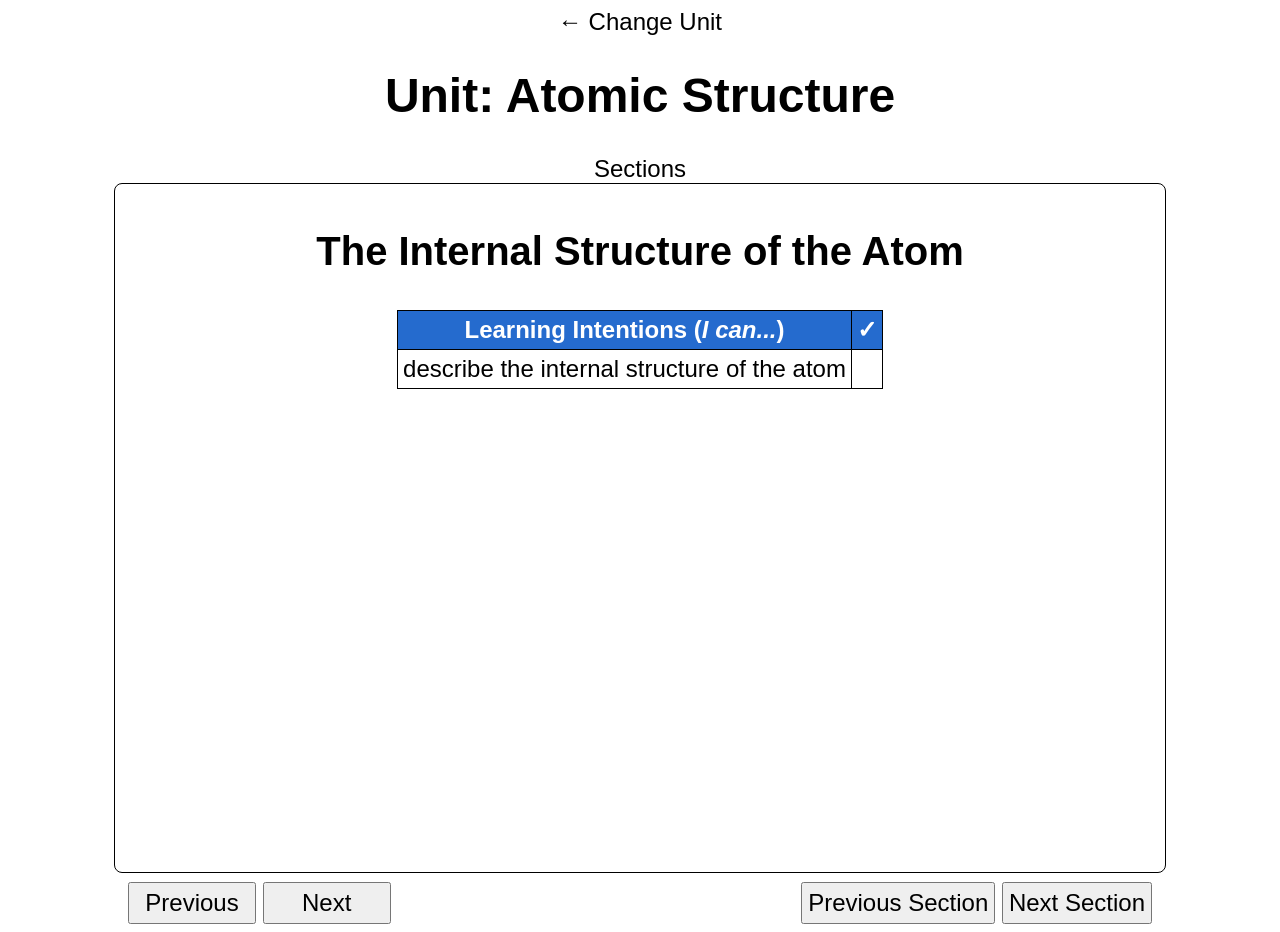
==== units/atomicStructure.html @ 3e84ad37 "Update atomicStructure.html" ====
<!DOCTYPE html>

<html lang="en">
<head>
  <title>Atomic Structure</title>
  <meta charset="UTF-8">
  <meta name="author" content="axiomaticAtom">
  <meta name="viewport" content="width=device-width, initial-scale=1.0">
  <link rel="stylesheet" href="../css/stylesheet.css">
  <script src="../scripts/CourseData.js"></script>
  <script src="../scripts/contentInjection.js"></script>
  <script src="../scripts/slides.js"></script>
  <script src="../scripts/chargeRepulsion.js"></script>
  <meta name="robots" content="noindex, nofollow, noarchive, nosnippet">
</head>

<body>
<header id="unitHeader">
  <a href="../subjectNav/chemistryNavigation.html" id="headerButtonLeft">← Change Unit</a> <!--Back to unit selection-->
  <h1>Unit: Atomic Structure</h1>
  <a href="#" id="headerButtonRight" onclick="toggleSectionMenu()">Sections</a> <!--jump between sections in units (e.g. different slides shows), drop down menu top right corner-->
</header>



<div id="display"></div>

<nav id="navBar">
  <div>
    <button class="navButtonUnitPage slideButton" id="previousSlide" onclick="prevSlide()">Previous</button> <!--for slideshows etc-->
    <button class="navButtonUnitPage slideButton" id="nextSlide" onclick="nextSlide()">Next</button> <!--for slideshows etc-->
  </div>
  <div>
  <button class="navButtonUnitPage" onclick="previousSection(unit), setSlides(), startAnimationsIfReady()">Previous Section</button> <!--next section in unit, e.g. new slideshow etc-->
  <button class="navButtonUnitPage" onclick="nextSection(unit), setSlides(), startAnimationsIfReady()">Next Section</button> <!--next section in unit, e.g. new slideshow etc-->
  </div>
 </nav>


<script>
let unit = typesOfParticles;  //set unit to be the name of the Unit Data array in CourseData.js

// initial load
inject(unit,currentIndex);
setSlides();
createSectionsMenu(unit);

</script>

</body>
---- css/stylesheet.css ----
:root {
  --font-size: clamp(16px,2vw, 24px);
  --ACC-button-color: #ffe6fd;
  --highlight: #FFDD00;
  --open-details: #ffb6c1;
  --key-words-border: #246bce;
  --key-words-background: #f5f9ff;
  --main-table-1-header-background: #246bce;
  --main-table-1-header-font-color: white;
}

body {
  font-family:  sans-serif;
  font-size: var(--font-size);
  text-align: center;
  padding-top: env(safe-area-inset-top);
  padding-right: env(safe-area-inset-right);
  padding-bottom: env(safe-area-inset-bottom);
  padding-left: env(safe-area-inset-left);
}

a {
  color: inherit; 
  text-decoration: inherit; 
}
.selection_button {
  display: inline-block;
  border: 1px solid black;
  padding: 5px;
}

.selection_button:not(.greyed):hover {
  background: #FFDD00;
  transform: scale(1.05);
}

.navPageHeader {
  text-align: center;
}


.headerButtonLeft:hover ,.headerButtonRight:hover {
  transform: scale(1.05)
}
.greyed {
  background: #D3D3D3;
}

#navigation_links_list {
  list-style-type: none;
}

#navigation_links_list li {
  margin-bottom: 2vh;
}

.AAC {
background: var(--ACC-button-color);
}

#navBar{
  display: flex; 
  justify-content: space-between;
  width:80vw;
  max-width: 1400px;
  margin: auto;
}
.navButtonUnitPage {
  font-size: var(--font-size);
  padding: 5px;
  min-width: 10vw;
  margin-top: 1vh;
}

#display {
  border: 1px solid black;
  margin: auto;
  width:80vw;
  height: calc(90vh - 140px);
  overflow-y: auto;
  padding: 1vh 1vw 1vh 1vw;
  max-width: 1400px;
  border-radius: 8px;
  -webkit-overflow-scrolling: touch;
}

#learningIntentions {
  border-collapse: collapse;
  margin: auto;
  margin-top: 4vh;
}

#learningIntentions th, #learningIntentions td {
  border: 1px solid black;
  padding: 5px;
}

#learningIntentions thead {
  background: #256bce;
  color: white;
}

.imgWrapper20vw {
  max-width: 20vw;
  margin: auto;
}

.imgWrapper30vw {
  max-width: 30vw;
  margin: auto;
}

img {
  width: 100%;
  height: auto;
}

#sectionsMenu {
  position: absolute;
  top: 50px;
  right: 10px;

  flex-direction: column;
  gap: 5px;

  width: min(400px, 80vw);
  background: white;
  border: 1px solid black;
  border-radius: 8px;
  padding: 10px;

  box-shadow: 0 4px 10px rgba(0, 0, 0, 0.2);
  z-index: 1000;
}
#sectionsMenu button {
  font-size: var(--font-size);
  padding: 8px;
  text-align: center;
  background: white;
  border: 1px solid #ccc;
  border-radius: 5px;
  width: 90%;
  cursor: pointer;
}

#sectionsMenu button:hover {
  background: var(--highlight);
}

.hide {
  display: none;
}

ul {
    display: inline-block;
    padding-left: 0;
    text-align: left;
}

.checkYourUnderstanding {
  text-align: left;
  padding: 2vw;
}

details {
  padding: 10px;
  border: 1px solid black;
  border-radius: 5px;
  margin-bottom: 2vh;
  transition: 0.5s ease;
}

details[open] {
  background: var(--open-details)
}

details ul{
  margin-left: 4vw;
}

details img {
  max-width: 30vw;
}

h2, h3 {
  margin-top: 0;
  padding-top: 4vh;
}

h2 {
  font-size: 2.5rem;
}

h3 {
  font-size: 2.2rem;
}
.keyWords {
  text-align: left;
  margin-left: 2vw;
  border-left:  6px solid var(--key-words-border);
  background: var(--key-words-background);
  padding: 1.5rem;
  border-radius: 0 10px 10px 0;

}

.keyWords ul {
  margin-left: 3vw;
}

li {
  margin-bottom: 1.5vh;
}

.mainTable1{
  margin: auto;
  border-collapse: collapse;
} 

.mainTable1 th, td {
  border: 1px solid black;
  padding: 5px;
}

.mainTable1 th {
  background: var(--main-table-1-header-background);
  color: var(--main-table-1-header-font-color);
}

.detailsTable {
  margin-top: 2vh;
}

.center {
text-align: center;
}

summary .mainTable1 {
  margin-top: 2vh;
}

.keyIdea {
  border-radius: 5px;
  background-color: pink;
}
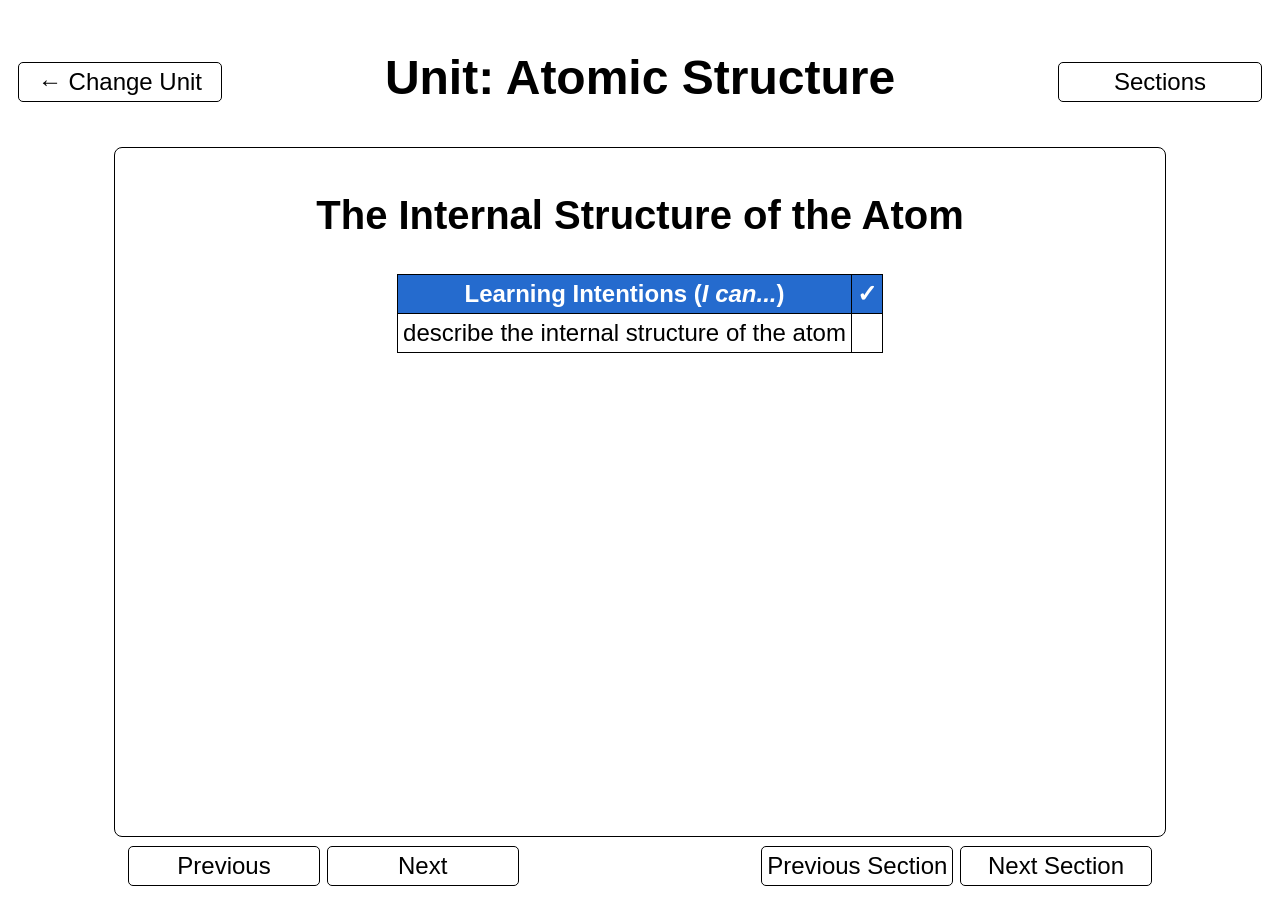
==== commit ef565727: "Update atomicStructure.html" ====
--- a/units/atomicStructure.html
+++ b/units/atomicStructure.html
@@ -16,9 +16,9 @@
 
 <body>
 <header id="unitHeader">
-  <a href="../subjectNav/chemistryNavigation.html" id="headerButtonLeft">← Change Unit</a> <!--Back to unit selection-->
+  <a href="../subjectNav/chemistryNavigation.html" class="navButtonUnitPage" id="headerButtonLeft">← Change Unit</a> <!--Back to unit selection-->
   <h1>Unit: Atomic Structure</h1>
-  <a href="#" id="headerButtonRight" onclick="toggleSectionMenu()">Sections</a> <!--jump between sections in units (e.g. different slides shows), drop down menu top right corner-->
+  <a href="#" id="headerButtonRight"  class="navButtonUnitPage" onclick="toggleSectionMenu()">Sections</a> <!--jump between sections in units (e.g. different slides shows), drop down menu top right corner-->
 </header>
 
 
--- a/css/stylesheet.css
+++ b/css/stylesheet.css
@@ -38,8 +38,21 @@
   text-align: center;
 }
 
-
-.headerButtonLeft:hover ,.headerButtonRight:hover {
+#headerButtonLeft, #headerButtonRight, .navButtonUnitPage {
+  display: inline-block;
+  border: 1px solid black;
+  border-radius: 5px;
+  font-size: var(--font-size);
+  padding: 5px;
+  min-width: 15vw;
+  background: transparent;
+}
+
+.navButtonUnitPage {
+  margin-top: 1vh;
+}
+
+#headerButtonLeft:hover ,#headerButtonRight:hover, .navButtonUnitPage:hover {
   transform: scale(1.05)
 }
 .greyed {
@@ -64,12 +77,6 @@
   width:80vw;
   max-width: 1400px;
   margin: auto;
-}
-.navButtonUnitPage {
-  font-size: var(--font-size);
-  padding: 5px;
-  min-width: 10vw;
-  margin-top: 1vh;
 }
 
 #display {
@@ -243,3 +250,19 @@
   border-radius: 5px;
   background-color: pink;
 }
+
+#unitHeader {
+  display: flex;
+  /* Default: Row of three */
+  flex-direction: row;
+  justify-content: space-between;
+  align-items: center;
+  padding: 10px;
+}
+
+@media (max-width: 768px) {
+  #unitHeader {
+    flex-direction: column; 
+    gap: 10px;             
+  }
+}
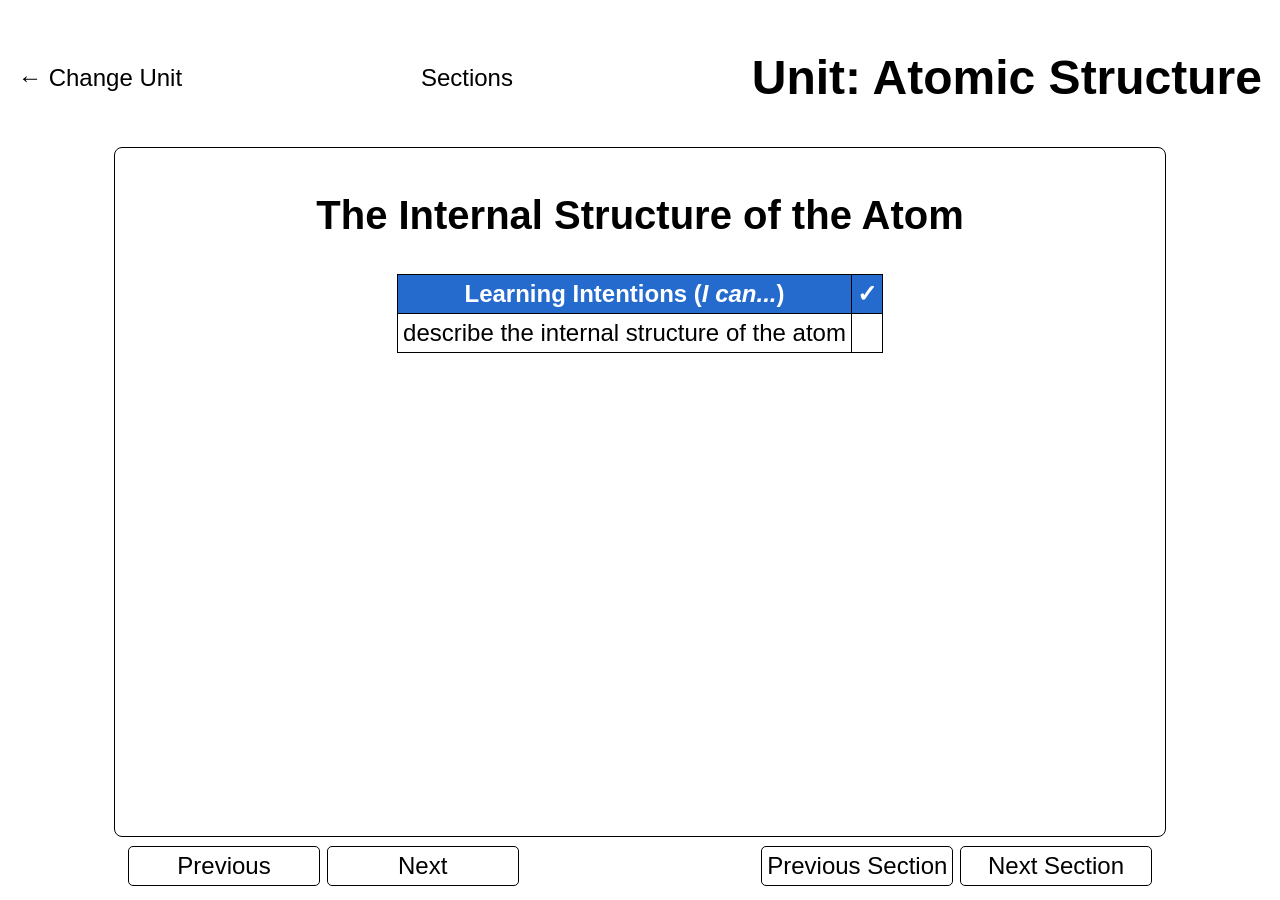
==== commit e83bdad6: "Update atomicStructure.html" ====
--- a/units/atomicStructure.html
+++ b/units/atomicStructure.html
@@ -15,14 +15,12 @@
 </head>
 
 <body>
-<header id="unitHeader">
-  <a href="../subjectNav/chemistryNavigation.html" class="navButtonUnitPage" id="headerButtonLeft">← Change Unit</a> <!--Back to unit selection-->
+  <header id="unitHeader">
+  <a href="../subjectNav/chemistryNavigation.html" id="headerButtonLeft">← Change Unit</a> <!--Back to unit selection-->
+  <a href="#" id="headerButtonRight" onclick="toggleSectionMenu()">Sections</a> <!--jump between sections in units (e.g. different slides shows), drop down menu top right corner-->
   <h1>Unit: Atomic Structure</h1>
-  <a href="#" id="headerButtonRight"  class="navButtonUnitPage" onclick="toggleSectionMenu()">Sections</a> <!--jump between sections in units (e.g. different slides shows), drop down menu top right corner-->
 </header>
-
-
-
+  
 <div id="display"></div>
 
 <nav id="navBar">
--- a/css/stylesheet.css
+++ b/css/stylesheet.css
@@ -1,268 +1,544 @@
 :root {
+
   --font-size: clamp(16px,2vw, 24px);
+
   --ACC-button-color: #ffe6fd;
+
   --highlight: #FFDD00;
+
   --open-details: #ffb6c1;
+
   --key-words-border: #246bce;
+
   --key-words-background: #f5f9ff;
+
   --main-table-1-header-background: #246bce;
+
   --main-table-1-header-font-color: white;
-}
+
+}
+
+
 
 body {
+
   font-family:  sans-serif;
+
   font-size: var(--font-size);
+
   text-align: center;
+
   padding-top: env(safe-area-inset-top);
+
   padding-right: env(safe-area-inset-right);
+
   padding-bottom: env(safe-area-inset-bottom);
+
   padding-left: env(safe-area-inset-left);
-}
+
+}
+
+
 
 a {
+
   color: inherit; 
+
   text-decoration: inherit; 
-}
+
+}
+
 .selection_button {
+
   display: inline-block;
-  border: 1px solid black;
+
+  border: 1px solid black;
+
   padding: 5px;
-}
+
+}
+
+
 
 .selection_button:not(.greyed):hover {
+
   background: #FFDD00;
+
   transform: scale(1.05);
-}
+
+}
+
+
 
 .navPageHeader {
+
   text-align: center;
-}
-
-#headerButtonLeft, #headerButtonRight, .navButtonUnitPage {
+
+}
+
+
+
+
+
+.navButtonUnitPage {
+
   display: inline-block;
-  border: 1px solid black;
+
+  border: 1px solid black;
+
   border-radius: 5px;
+
   font-size: var(--font-size);
+
   padding: 5px;
+
   min-width: 15vw;
+
   background: transparent;
+
+  margin-top: 1vh; /* Keep this here or move to a separate rule */
+
+}
+
+
+
+.navButtonUnitPage:hover {
+
+  transform: scale(1.05);
+
+  cursor: pointer;
+
 }
 
 .navButtonUnitPage {
+
   margin-top: 1vh;
-}
-
-#headerButtonLeft:hover ,#headerButtonRight:hover, .navButtonUnitPage:hover {
-  transform: scale(1.05)
-}
+
+}
+
+
+
+
+
 .greyed {
+
   background: #D3D3D3;
-}
+
+}
+
+
 
 #navigation_links_list {
+
   list-style-type: none;
-}
+
+}
+
+
 
 #navigation_links_list li {
+
   margin-bottom: 2vh;
-}
+
+}
+
+
 
 .AAC {
+
 background: var(--ACC-button-color);
-}
+
+}
+
+
 
 #navBar{
+
   display: flex; 
+
   justify-content: space-between;
+
   width:80vw;
+
   max-width: 1400px;
+
   margin: auto;
-}
+
+}
+
+
 
 #display {
-  border: 1px solid black;
+
+  border: 1px solid black;
+
   margin: auto;
+
   width:80vw;
+
   height: calc(90vh - 140px);
+
   overflow-y: auto;
+
   padding: 1vh 1vw 1vh 1vw;
+
   max-width: 1400px;
+
   border-radius: 8px;
+
   -webkit-overflow-scrolling: touch;
-}
+
+}
+
+
 
 #learningIntentions {
+
   border-collapse: collapse;
+
   margin: auto;
+
   margin-top: 4vh;
-}
+
+}
+
+
 
 #learningIntentions th, #learningIntentions td {
-  border: 1px solid black;
+
+  border: 1px solid black;
+
   padding: 5px;
-}
+
+}
+
+
 
 #learningIntentions thead {
+
   background: #256bce;
+
   color: white;
-}
+
+}
+
+
 
 .imgWrapper20vw {
+
   max-width: 20vw;
+
   margin: auto;
-}
+
+}
+
+
 
 .imgWrapper30vw {
+
   max-width: 30vw;
+
   margin: auto;
-}
+
+}
+
+
 
 img {
+
   width: 100%;
+
   height: auto;
-}
+
+}
+
+
 
 #sectionsMenu {
+
   position: absolute;
+
   top: 50px;
+
   right: 10px;
 
+
+
   flex-direction: column;
+
   gap: 5px;
 
+
+
   width: min(400px, 80vw);
+
   background: white;
-  border: 1px solid black;
+
+  border: 1px solid black;
+
   border-radius: 8px;
+
   padding: 10px;
 
+
+
   box-shadow: 0 4px 10px rgba(0, 0, 0, 0.2);
+
   z-index: 1000;
-}
+
+}
+
 #sectionsMenu button {
+
   font-size: var(--font-size);
+
   padding: 8px;
+
   text-align: center;
+
   background: white;
+
   border: 1px solid #ccc;
+
   border-radius: 5px;
+
   width: 90%;
+
   cursor: pointer;
-}
+
+}
+
+
 
 #sectionsMenu button:hover {
+
   background: var(--highlight);
-}
+
+}
+
+
 
 .hide {
+
   display: none;
-}
+
+}
+
+
 
 ul {
+
     display: inline-block;
+
     padding-left: 0;
+
     text-align: left;
-}
+
+}
+
+
 
 .checkYourUnderstanding {
+
   text-align: left;
+
   padding: 2vw;
-}
+
+}
+
+
 
 details {
+
   padding: 10px;
-  border: 1px solid black;
+
+  border: 1px solid black;
+
   border-radius: 5px;
+
   margin-bottom: 2vh;
+
   transition: 0.5s ease;
-}
+
+}
+
+
 
 details[open] {
+
   background: var(--open-details)
-}
+
+}
+
+
 
 details ul{
+
   margin-left: 4vw;
-}
+
+}
+
+
 
 details img {
+
   max-width: 30vw;
-}
+
+}
+
+
 
 h2, h3 {
+
   margin-top: 0;
+
   padding-top: 4vh;
-}
+
+}
+
+
 
 h2 {
+
   font-size: 2.5rem;
-}
+
+}
+
+
 
 h3 {
+
   font-size: 2.2rem;
-}
+
+}
+
 .keyWords {
+
   text-align: left;
+
   margin-left: 2vw;
+
   border-left:  6px solid var(--key-words-border);
+
   background: var(--key-words-background);
+
   padding: 1.5rem;
+
   border-radius: 0 10px 10px 0;
 
-}
+
+
+}
+
+
 
 .keyWords ul {
+
   margin-left: 3vw;
-}
+
+}
+
+
 
 li {
+
   margin-bottom: 1.5vh;
-}
+
+}
+
+
 
 .mainTable1{
+
   margin: auto;
+
   border-collapse: collapse;
+
 } 
 
+
+
 .mainTable1 th, td {
-  border: 1px solid black;
+
+  border: 1px solid black;
+
   padding: 5px;
-}
+
+}
+
+
 
 .mainTable1 th {
+
   background: var(--main-table-1-header-background);
+
   color: var(--main-table-1-header-font-color);
-}
+
+}
+
+
 
 .detailsTable {
+
   margin-top: 2vh;
-}
+
+}
+
+
 
 .center {
+
 text-align: center;
-}
+
+}
+
+
 
 summary .mainTable1 {
+
   margin-top: 2vh;
-}
+
+}
+
+
 
 .keyIdea {
+
   border-radius: 5px;
+
   background-color: pink;
-}
+
+}
+
+
 
 #unitHeader {
+
   display: flex;
+
   /* Default: Row of three */
+
   flex-direction: row;
+
   justify-content: space-between;
+
   align-items: center;
+
   padding: 10px;
-}
+
+}
+
+
 
 @media (max-width: 768px) {
+
   #unitHeader {
+
     flex-direction: column; 
+
     gap: 10px;             
+
   }
-}
+
+} 
+
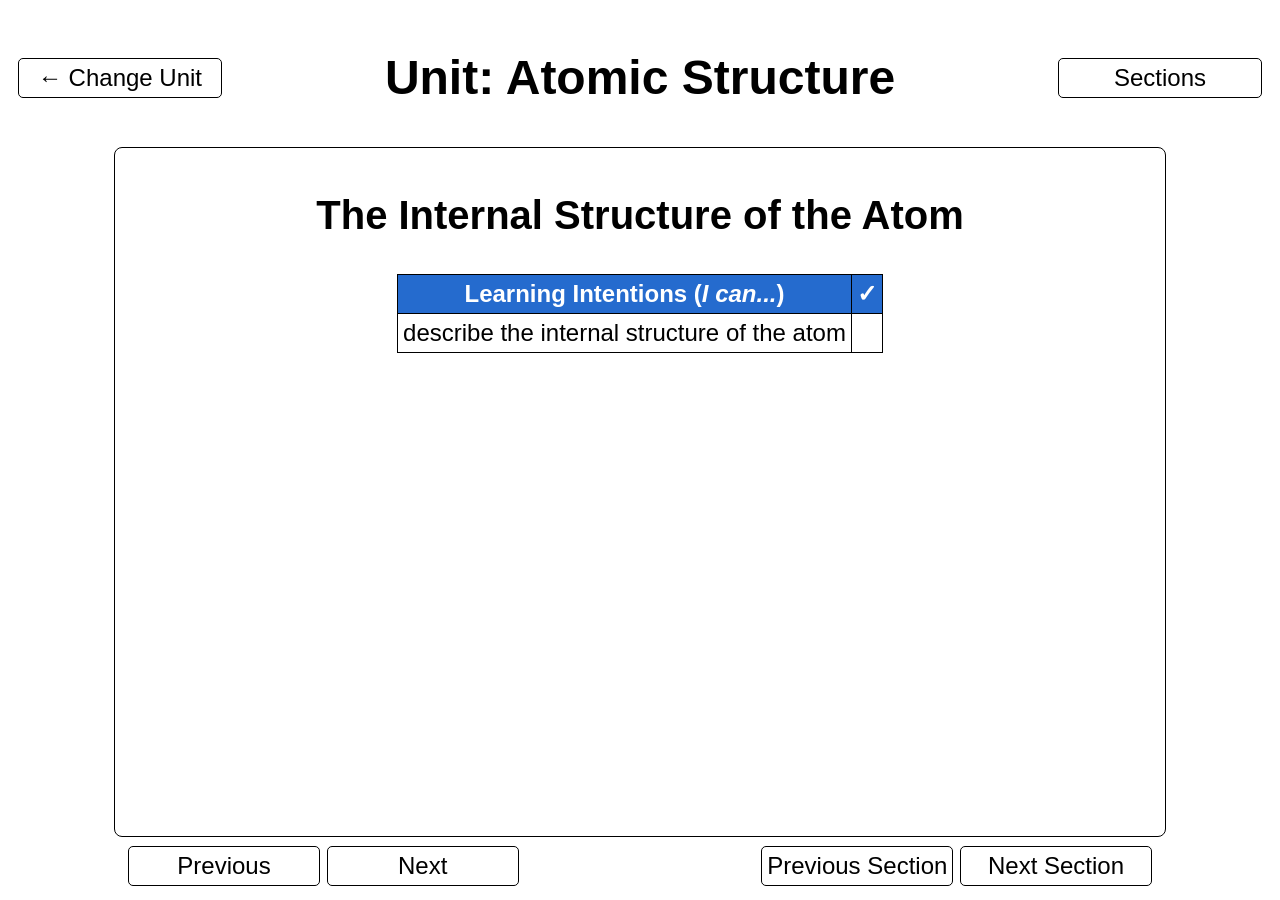
==== commit cafea25a: "Update atomicStructure.html" ====
--- a/units/atomicStructure.html
+++ b/units/atomicStructure.html
@@ -17,8 +17,8 @@
 <body>
   <header id="unitHeader">
   <a href="../subjectNav/chemistryNavigation.html" id="headerButtonLeft">← Change Unit</a> <!--Back to unit selection-->
+  <h1>Unit: Atomic Structure</h1>
   <a href="#" id="headerButtonRight" onclick="toggleSectionMenu()">Sections</a> <!--jump between sections in units (e.g. different slides shows), drop down menu top right corner-->
-  <h1>Unit: Atomic Structure</h1>
 </header>
   
 <div id="display"></div>
--- a/css/stylesheet.css
+++ b/css/stylesheet.css
@@ -78,467 +78,457 @@
 
 
 
+#headerButtonLeft, #headerButtonRight, .navButtonUnitPage {
+
+  border: 1px solid black;
+
+  border-radius: 5px;
+
+  font-size: var(--font-size);
+
+  padding: 5px;
+
+  min-width: 15vw;
+
+  background: transparent;
+
+}
+
 
 
 .navButtonUnitPage {
 
-  display: inline-block;
-
-  border: 1px solid black;
+  margin-top: 1vh;
+
+}
+
+
+
+.headerButtonLeft:hover ,.headerButtonRight:hover {
+
+  transform: scale(1.05)
+
+}
+
+.greyed {
+
+  background: #D3D3D3;
+
+}
+
+
+
+#navigation_links_list {
+
+  list-style-type: none;
+
+}
+
+
+
+#navigation_links_list li {
+
+  margin-bottom: 2vh;
+
+}
+
+
+
+.AAC {
+
+background: var(--ACC-button-color);
+
+}
+
+
+
+#navBar{
+
+  display: flex; 
+
+  justify-content: space-between;
+
+  width:80vw;
+
+  max-width: 1400px;
+
+  margin: auto;
+
+}
+
+
+
+#display {
+
+  border: 1px solid black;
+
+  margin: auto;
+
+  width:80vw;
+
+  height: calc(90vh - 140px);
+
+  overflow-y: auto;
+
+  padding: 1vh 1vw 1vh 1vw;
+
+  max-width: 1400px;
+
+  border-radius: 8px;
+
+  -webkit-overflow-scrolling: touch;
+
+}
+
+
+
+#learningIntentions {
+
+  border-collapse: collapse;
+
+  margin: auto;
+
+  margin-top: 4vh;
+
+}
+
+
+
+#learningIntentions th, #learningIntentions td {
+
+  border: 1px solid black;
+
+  padding: 5px;
+
+}
+
+
+
+#learningIntentions thead {
+
+  background: #256bce;
+
+  color: white;
+
+}
+
+
+
+.imgWrapper20vw {
+
+  max-width: 20vw;
+
+  margin: auto;
+
+}
+
+
+
+.imgWrapper30vw {
+
+  max-width: 30vw;
+
+  margin: auto;
+
+}
+
+
+
+img {
+
+  width: 100%;
+
+  height: auto;
+
+}
+
+
+
+#sectionsMenu {
+
+  position: absolute;
+
+  top: 50px;
+
+  right: 10px;
+
+
+
+  flex-direction: column;
+
+  gap: 5px;
+
+
+
+  width: min(400px, 80vw);
+
+  background: white;
+
+  border: 1px solid black;
+
+  border-radius: 8px;
+
+  padding: 10px;
+
+
+
+  box-shadow: 0 4px 10px rgba(0, 0, 0, 0.2);
+
+  z-index: 1000;
+
+}
+
+#sectionsMenu button {
+
+  font-size: var(--font-size);
+
+  padding: 8px;
+
+  text-align: center;
+
+  background: white;
+
+  border: 1px solid #ccc;
 
   border-radius: 5px;
 
-  font-size: var(--font-size);
+  width: 90%;
+
+  cursor: pointer;
+
+}
+
+
+
+#sectionsMenu button:hover {
+
+  background: var(--highlight);
+
+}
+
+
+
+.hide {
+
+  display: none;
+
+}
+
+
+
+ul {
+
+    display: inline-block;
+
+    padding-left: 0;
+
+    text-align: left;
+
+}
+
+
+
+.checkYourUnderstanding {
+
+  text-align: left;
+
+  padding: 2vw;
+
+}
+
+
+
+details {
+
+  padding: 10px;
+
+  border: 1px solid black;
+
+  border-radius: 5px;
+
+  margin-bottom: 2vh;
+
+  transition: 0.5s ease;
+
+}
+
+
+
+details[open] {
+
+  background: var(--open-details)
+
+}
+
+
+
+details ul{
+
+  margin-left: 4vw;
+
+}
+
+
+
+details img {
+
+  max-width: 30vw;
+
+}
+
+
+
+h2, h3 {
+
+  margin-top: 0;
+
+  padding-top: 4vh;
+
+}
+
+
+
+h2 {
+
+  font-size: 2.5rem;
+
+}
+
+
+
+h3 {
+
+  font-size: 2.2rem;
+
+}
+
+.keyWords {
+
+  text-align: left;
+
+  margin-left: 2vw;
+
+  border-left:  6px solid var(--key-words-border);
+
+  background: var(--key-words-background);
+
+  padding: 1.5rem;
+
+  border-radius: 0 10px 10px 0;
+
+
+
+}
+
+
+
+.keyWords ul {
+
+  margin-left: 3vw;
+
+}
+
+
+
+li {
+
+  margin-bottom: 1.5vh;
+
+}
+
+
+
+.mainTable1{
+
+  margin: auto;
+
+  border-collapse: collapse;
+
+} 
+
+
+
+.mainTable1 th, td {
+
+  border: 1px solid black;
 
   padding: 5px;
 
-  min-width: 15vw;
-
-  background: transparent;
-
-  margin-top: 1vh; /* Keep this here or move to a separate rule */
-
-}
-
-
-
-.navButtonUnitPage:hover {
-
-  transform: scale(1.05);
-
-  cursor: pointer;
-
-}
-
-.navButtonUnitPage {
-
-  margin-top: 1vh;
-
-}
-
-
-
-
-
-.greyed {
-
-  background: #D3D3D3;
-
-}
-
-
-
-#navigation_links_list {
-
-  list-style-type: none;
-
-}
-
-
-
-#navigation_links_list li {
-
-  margin-bottom: 2vh;
-
-}
-
-
-
-.AAC {
-
-background: var(--ACC-button-color);
-
-}
-
-
-
-#navBar{
-
-  display: flex; 
+}
+
+
+
+.mainTable1 th {
+
+  background: var(--main-table-1-header-background);
+
+  color: var(--main-table-1-header-font-color);
+
+}
+
+
+
+.detailsTable {
+
+  margin-top: 2vh;
+
+}
+
+
+
+.center {
+
+text-align: center;
+
+}
+
+
+
+summary .mainTable1 {
+
+  margin-top: 2vh;
+
+}
+
+
+
+.keyIdea {
+
+  border-radius: 5px;
+
+  background-color: pink;
+
+}
+
+
+
+#unitHeader {
+
+  display: flex;
+
+  /* Default: Row of three */
+
+  flex-direction: row;
 
   justify-content: space-between;
 
-  width:80vw;
-
-  max-width: 1400px;
-
-  margin: auto;
-
-}
-
-
-
-#display {
-
-  border: 1px solid black;
-
-  margin: auto;
-
-  width:80vw;
-
-  height: calc(90vh - 140px);
-
-  overflow-y: auto;
-
-  padding: 1vh 1vw 1vh 1vw;
-
-  max-width: 1400px;
-
-  border-radius: 8px;
-
-  -webkit-overflow-scrolling: touch;
-
-}
-
-
-
-#learningIntentions {
-
-  border-collapse: collapse;
-
-  margin: auto;
-
-  margin-top: 4vh;
-
-}
-
-
-
-#learningIntentions th, #learningIntentions td {
-
-  border: 1px solid black;
-
-  padding: 5px;
-
-}
-
-
-
-#learningIntentions thead {
-
-  background: #256bce;
-
-  color: white;
-
-}
-
-
-
-.imgWrapper20vw {
-
-  max-width: 20vw;
-
-  margin: auto;
-
-}
-
-
-
-.imgWrapper30vw {
-
-  max-width: 30vw;
-
-  margin: auto;
-
-}
-
-
-
-img {
-
-  width: 100%;
-
-  height: auto;
-
-}
-
-
-
-#sectionsMenu {
-
-  position: absolute;
-
-  top: 50px;
-
-  right: 10px;
-
-
-
-  flex-direction: column;
-
-  gap: 5px;
-
-
-
-  width: min(400px, 80vw);
-
-  background: white;
-
-  border: 1px solid black;
-
-  border-radius: 8px;
+  align-items: center;
 
   padding: 10px;
 
-
-
-  box-shadow: 0 4px 10px rgba(0, 0, 0, 0.2);
-
-  z-index: 1000;
-
-}
-
-#sectionsMenu button {
-
-  font-size: var(--font-size);
-
-  padding: 8px;
-
-  text-align: center;
-
-  background: white;
-
-  border: 1px solid #ccc;
-
-  border-radius: 5px;
-
-  width: 90%;
-
-  cursor: pointer;
-
-}
-
-
-
-#sectionsMenu button:hover {
-
-  background: var(--highlight);
-
-}
-
-
-
-.hide {
-
-  display: none;
-
-}
-
-
-
-ul {
-
-    display: inline-block;
-
-    padding-left: 0;
-
-    text-align: left;
-
-}
-
-
-
-.checkYourUnderstanding {
-
-  text-align: left;
-
-  padding: 2vw;
-
-}
-
-
-
-details {
-
-  padding: 10px;
-
-  border: 1px solid black;
-
-  border-radius: 5px;
-
-  margin-bottom: 2vh;
-
-  transition: 0.5s ease;
-
-}
-
-
-
-details[open] {
-
-  background: var(--open-details)
-
-}
-
-
-
-details ul{
-
-  margin-left: 4vw;
-
-}
-
-
-
-details img {
-
-  max-width: 30vw;
-
-}
-
-
-
-h2, h3 {
-
-  margin-top: 0;
-
-  padding-top: 4vh;
-
-}
-
-
-
-h2 {
-
-  font-size: 2.5rem;
-
-}
-
-
-
-h3 {
-
-  font-size: 2.2rem;
-
-}
-
-.keyWords {
-
-  text-align: left;
-
-  margin-left: 2vw;
-
-  border-left:  6px solid var(--key-words-border);
-
-  background: var(--key-words-background);
-
-  padding: 1.5rem;
-
-  border-radius: 0 10px 10px 0;
-
-
-
-}
-
-
-
-.keyWords ul {
-
-  margin-left: 3vw;
-
-}
-
-
-
-li {
-
-  margin-bottom: 1.5vh;
-
-}
-
-
-
-.mainTable1{
-
-  margin: auto;
-
-  border-collapse: collapse;
+}
+
+
+
+@media (max-width: 768px) {
+
+  #unitHeader {
+
+    flex-direction: column; 
+
+    gap: 10px;             
+
+  }
 
 } 
 
-
-
-.mainTable1 th, td {
-
-  border: 1px solid black;
-
-  padding: 5px;
-
-}
-
-
-
-.mainTable1 th {
-
-  background: var(--main-table-1-header-background);
-
-  color: var(--main-table-1-header-font-color);
-
-}
-
-
-
-.detailsTable {
-
-  margin-top: 2vh;
-
-}
-
-
-
-.center {
-
-text-align: center;
-
-}
-
-
-
-summary .mainTable1 {
-
-  margin-top: 2vh;
-
-}
-
-
-
-.keyIdea {
-
-  border-radius: 5px;
-
-  background-color: pink;
-
-}
-
-
-
-#unitHeader {
-
-  display: flex;
-
-  /* Default: Row of three */
-
-  flex-direction: row;
-
-  justify-content: space-between;
-
-  align-items: center;
-
-  padding: 10px;
-
-}
-
-
-
-@media (max-width: 768px) {
-
-  #unitHeader {
-
-    flex-direction: column; 
-
-    gap: 10px;             
-
-  }
-
-} 
-
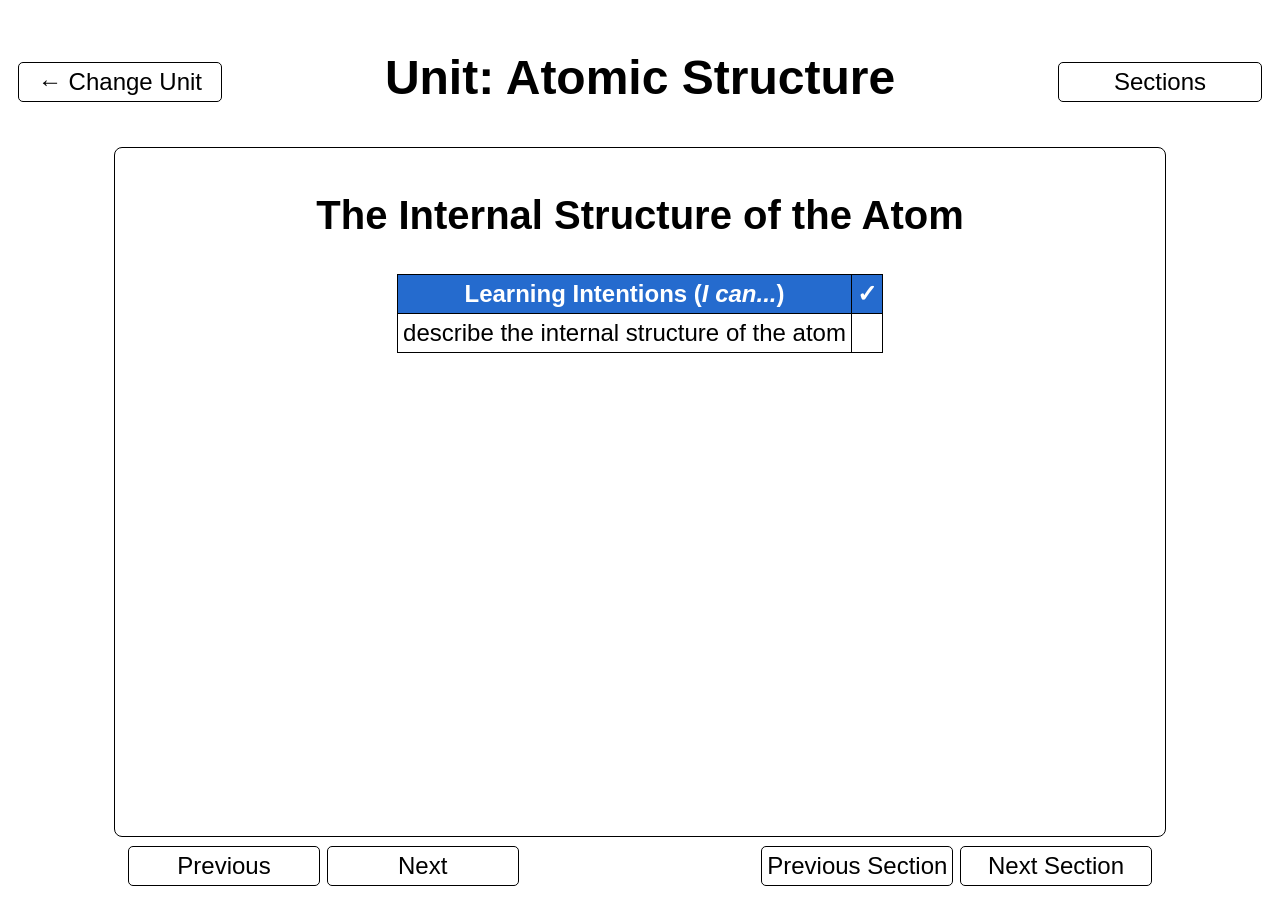
==== commit c0df804f: "Update atomicStructure.html" ====
--- a/units/atomicStructure.html
+++ b/units/atomicStructure.html
@@ -15,10 +15,10 @@
 </head>
 
 <body>
-  <header id="unitHeader">
-  <a href="../subjectNav/chemistryNavigation.html" id="headerButtonLeft">← Change Unit</a> <!--Back to unit selection-->
+<header id="unitHeader">
+  <a href="../subjectNav/chemistryNavigation.html" class="navButtonUnitPage" id="headerButtonLeft">← Change Unit</a> <!--Back to unit selection-->
   <h1>Unit: Atomic Structure</h1>
-  <a href="#" id="headerButtonRight" onclick="toggleSectionMenu()">Sections</a> <!--jump between sections in units (e.g. different slides shows), drop down menu top right corner-->
+  <a href="#" id="headerButtonRight"  class="navButtonUnitPage" onclick="toggleSectionMenu()">Sections</a> <!--jump between sections in units (e.g. different slides shows), drop down menu top right corner-->
 </header>
   
 <div id="display"></div>
